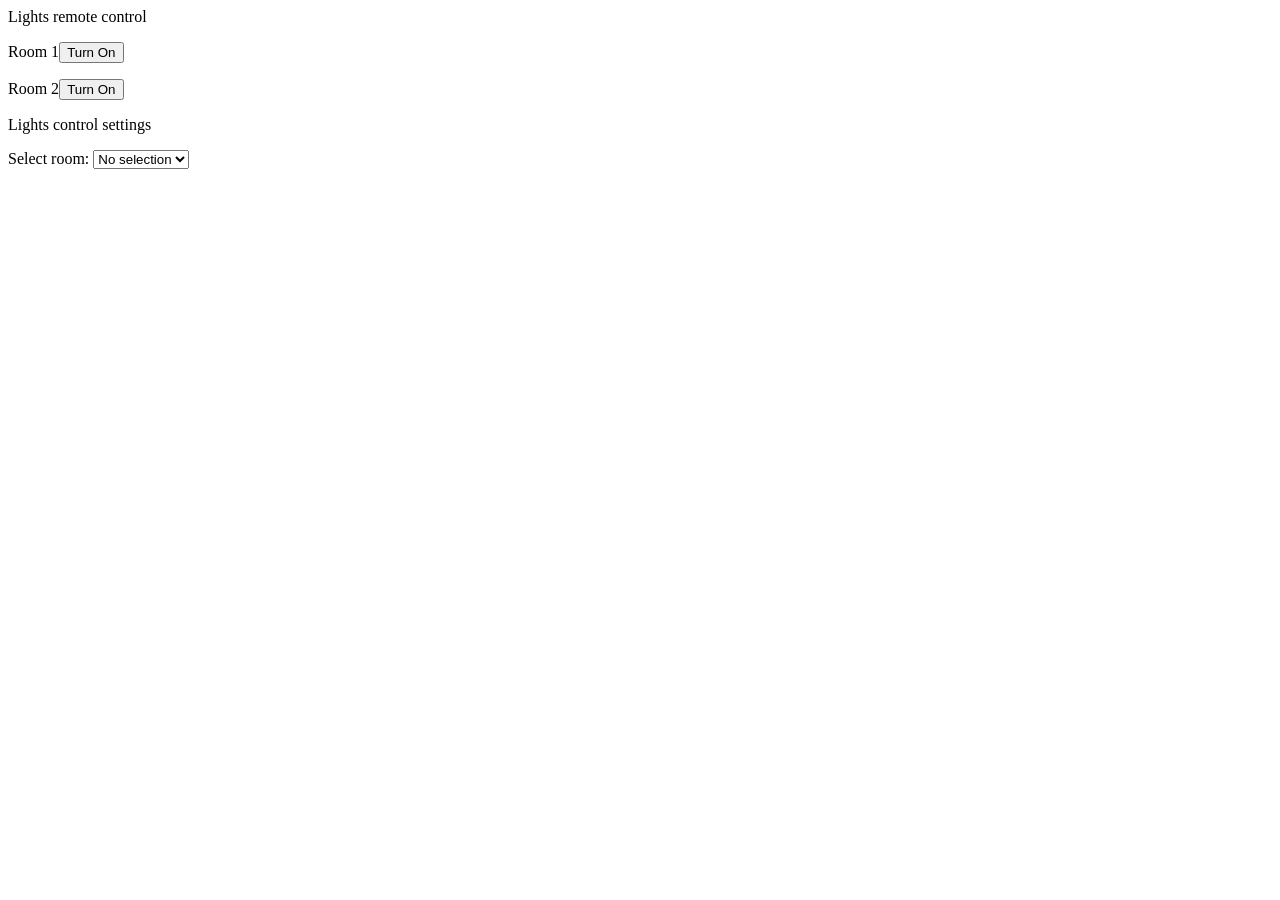
==== webServer/index.html @ 15e7fdaf "some frontend" ====
<html>
    <title>Home Automation Lights Control</title>
    <head>
        <script src="index.js"></script>
        <style>
            /* put the css here */
        </style>
    </head>
    <body>
        <div class="mainContainer">
            <div class="subContainer" id="lightCtrlSwitches">
                <p>Lights remote control</p>
                <p>
                    <label>Room 1</label><button>Turn On</button>
                </p>
                <p>
                    <label>Room 2</label><button>Turn On</button>
                </p>
            </div>
            <div class="subContainer" id="lightCtrlSettings">
                <p>Lights control settings</p>
                <div id="lightCtrlSettingsForm">
                    <p>
                        <label>Select room: </label>
                        <select id="roomsAvailable" onchange="selectRoom">
                            <option value="">No selection</option>
                        </select>
                    </p>
                </div>
            </div>
        </div>
    </body>
</html>
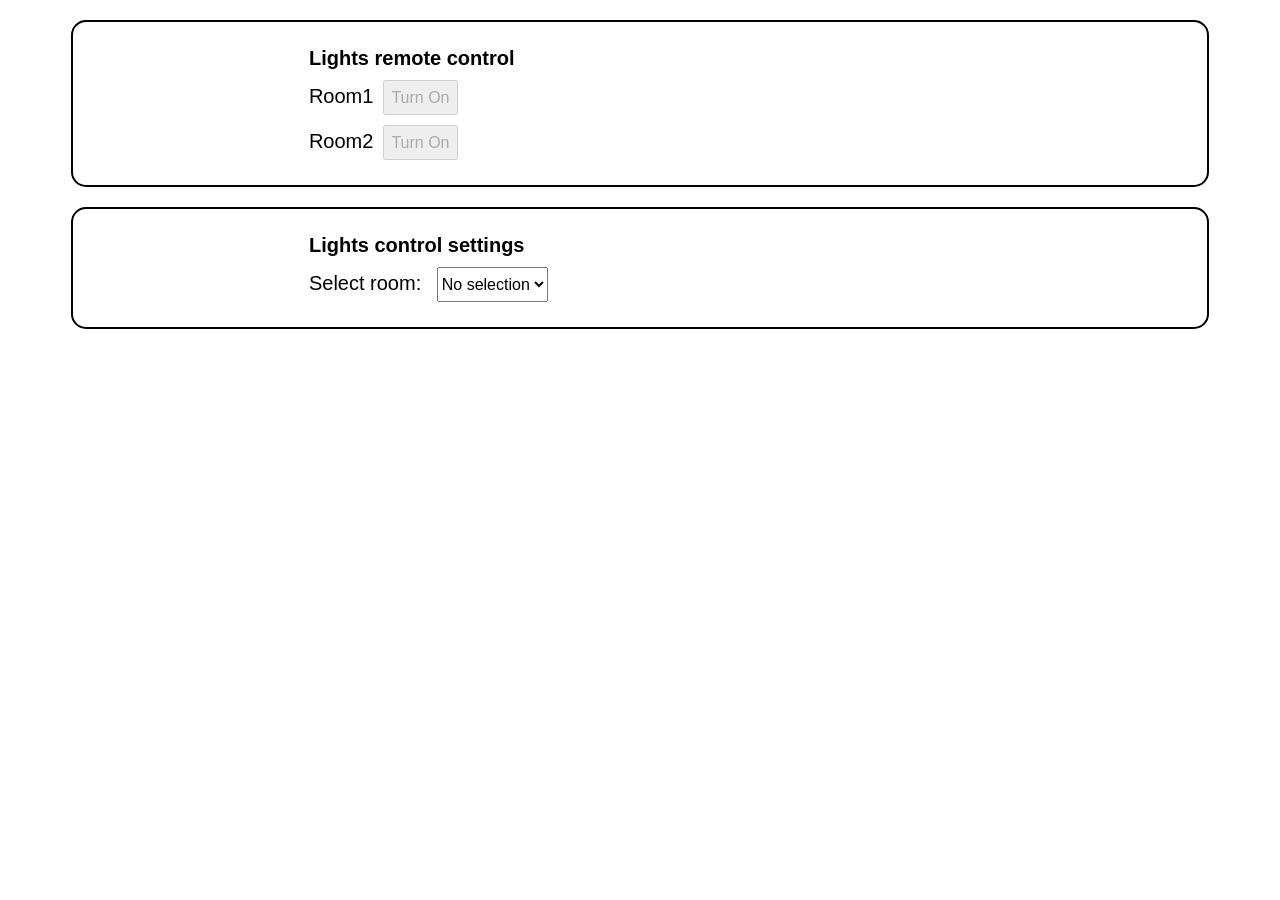
==== commit 7fee6aff: "backend added pir and touch sensor, frontend added js code" ====
--- a/webServer/index.html
+++ b/webServer/index.html
@@ -1,33 +1,37 @@
 <html>
     <title>Home Automation Lights Control</title>
     <head>
+        <meta name="viewport" content="width=device-width, initial-scale=1.0">
+        <script src="jquery371.min.js"></script>
         <script src="index.js"></script>
         <style>
-            /* put the css here */
+            .mainContainer {width: 90%; margin:auto; font-family: Arial, Helvetica, sans-serif; font-size: 15pt;}
+            .subContainer {border:2px black solid; border-radius:15px; padding:15px; margin:20px 0;}
+            .subContainerRow {width:60%; margin:10px auto;}
+            .userInput {height:35px; margin-left:10px; font-size:12pt;}
+            #lightCtrlSettingsForm .formField {display:block; margin:10px auto; }
         </style>
     </head>
     <body>
         <div class="mainContainer">
             <div class="subContainer" id="lightCtrlSwitches">
-                <p>Lights remote control</p>
-                <p>
-                    <label>Room 1</label><button>Turn On</button>
-                </p>
-                <p>
-                    <label>Room 2</label><button>Turn On</button>
-                </p>
+                <p class="subContainerRow" style="font-weight: bold;">Lights remote control</p>
+                <!-- Each room switch button row populates here-->
             </div>
             <div class="subContainer" id="lightCtrlSettings">
-                <p>Lights control settings</p>
-                <div id="lightCtrlSettingsForm">
-                    <p>
-                        <label>Select room: </label>
-                        <select id="roomsAvailable" onchange="selectRoom">
-                            <option value="">No selection</option>
-                        </select>
-                    </p>
+                <p class="subContainerRow" style="font-weight: bold;">Lights control settings</p>
+                <p class="subContainerRow">
+                    <label>Select room: </label>
+                    <select id="selRoomDrpDwn" class="userInput">
+                        <option value="">No selection</option>
+                        <!-- Each room selection option populates here-->
+                    </select>
+                </p>
+                <div id="lightCtrlSettingsForm" class="subContainerRow">
+                    <!-- Each settings field populates here-->
                 </div>
             </div>
         </div>
     </body>
-</html>+</html>
+
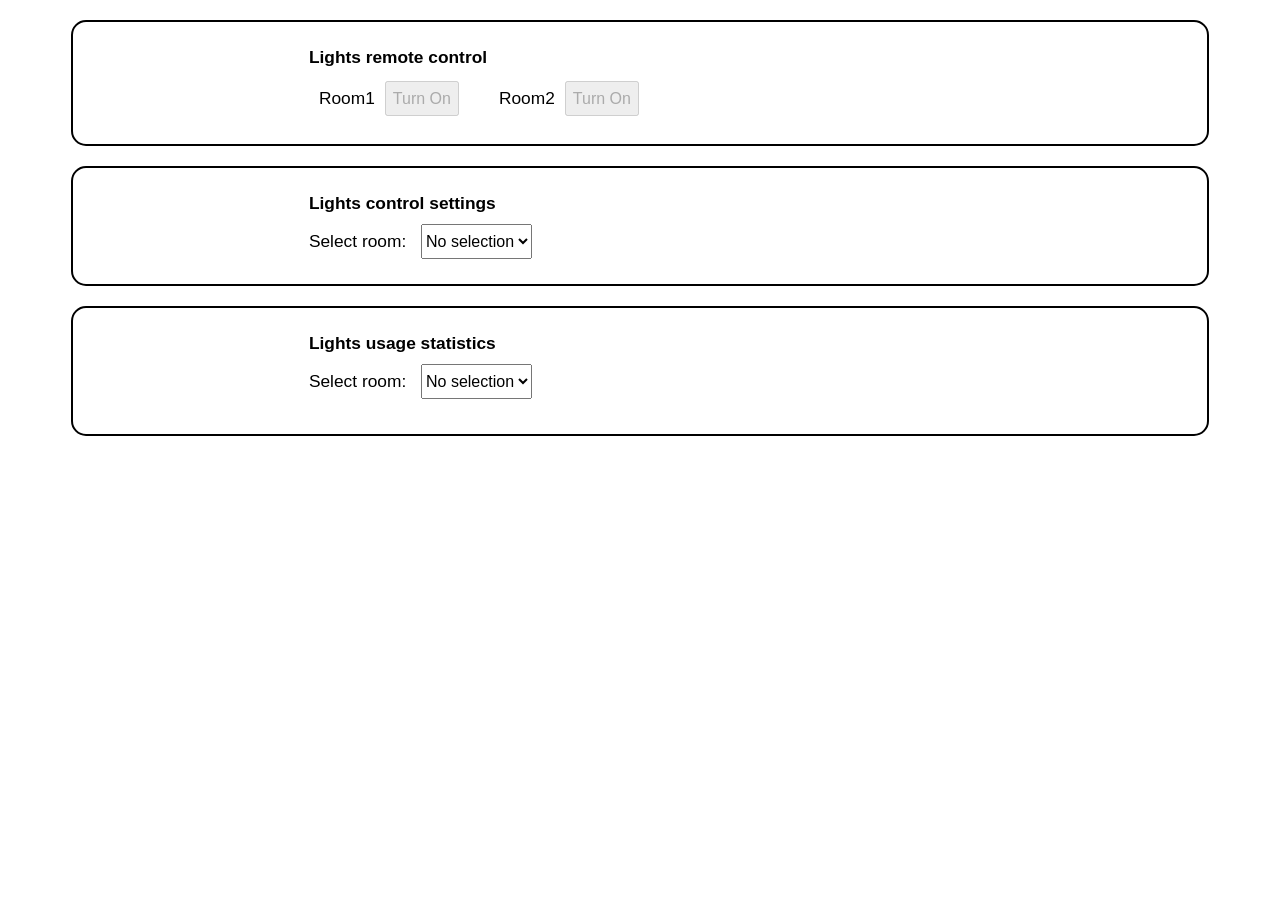
==== commit 010a2acb: "added light usage charts, improved further dashboard and controller python script" ====
--- a/webServer/index.html
+++ b/webServer/index.html
@@ -3,35 +3,57 @@
     <head>
         <meta name="viewport" content="width=device-width, initial-scale=1.0">
         <script src="jquery371.min.js"></script>
-        <script src="index.js"></script>
+        <script src="chartjs.js"></script>
         <style>
-            .mainContainer {width: 90%; margin:auto; font-family: Arial, Helvetica, sans-serif; font-size: 15pt;}
+            .mainContainer {width: 90%; margin:auto; font-family: Arial, Helvetica, sans-serif; font-size: 13pt;}
             .subContainer {border:2px black solid; border-radius:15px; padding:15px; margin:20px 0;}
             .subContainerRow {width:60%; margin:10px auto;}
             .userInput {height:35px; margin-left:10px; font-size:12pt;}
+            #switchButtons {display: flex; flex-direction: row; flex-wrap: wrap;}
+            .switchButton {width:160px; margin:3px 10px;}
             #lightCtrlSettingsForm .formField {display:block; margin:10px auto; }
+            #lightUsageStatsChart {display:flex; flex-direction: row; flex-wrap: wrap;}
+            .statChart {max-width:42%; min-height:300px; max-height:300px; margin:10px 20px;}
         </style>
     </head>
     <body>
         <div class="mainContainer">
             <div class="subContainer" id="lightCtrlSwitches">
                 <p class="subContainerRow" style="font-weight: bold;">Lights remote control</p>
-                <!-- Each room switch button row populates here-->
+                <p class="subContainerRow" id="switchButtons">
+                    <!-- Each room switch button row populates here-->
+                </p>
             </div>
-            <div class="subContainer" id="lightCtrlSettings">
+            <div class="subContainer" id="lightCfgSettings">
                 <p class="subContainerRow" style="font-weight: bold;">Lights control settings</p>
                 <p class="subContainerRow">
                     <label>Select room: </label>
-                    <select id="selRoomDrpDwn" class="userInput">
+                    <select id="lightCfgSelRoom" class="userInput">
                         <option value="">No selection</option>
                         <!-- Each room selection option populates here-->
                     </select>
                 </p>
-                <div id="lightCtrlSettingsForm" class="subContainerRow">
+                <div id="lightCfgSettingsForm" class="subContainerRow">
                     <!-- Each settings field populates here-->
                 </div>
             </div>
+            <div class="subContainer" id="lightUsageStats">
+                <p class="subContainerRow" style="font-weight: bold;">Lights usage statistics</p>
+                <p class="subContainerRow">
+                    <label>Select room: </label>
+                    <select id="lightUsageSelRoom" class="userInput">
+                        <option value="">No selection</option>
+                        <!-- Each room selection option populates here-->
+                    </select>
+                </p>
+                <div id="lightUsageStatsChart" class="subContainerRow">
+                    <!-- Light usage charts display here-->
+                </div>
+            </div>
         </div>
+        <!-- local javascript at the end of body -->
+        <script src="lightUsageChart.js"></script>
+        <script src="index.js"></script>
     </body>
 </html>
 
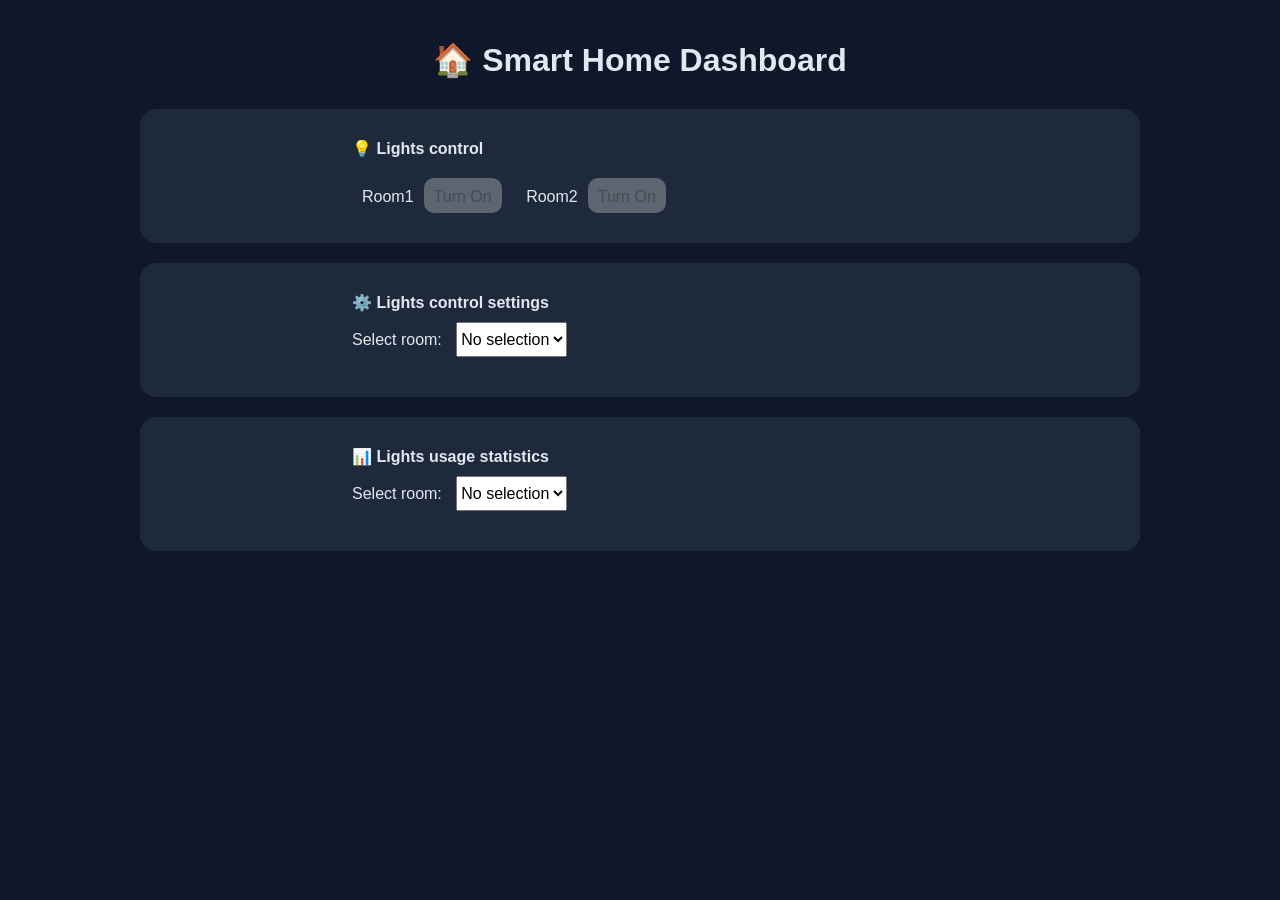
==== commit 34916eb7: "merged html and css code" ====
--- a/webServer/index.html
+++ b/webServer/index.html
@@ -1,31 +1,27 @@
 <html>
-    <title>Home Automation Lights Control</title>
     <head>
+        <meta charset="UTF-8">
+        <title>Home Automation Lights Dashboard</title>
         <meta name="viewport" content="width=device-width, initial-scale=1.0">
+        <!-- CSS -->
+        <link rel="stylesheet" href="index.css">
+        <!-- Libraries -->
         <script src="jquery371.min.js"></script>
         <script src="chartjs.js"></script>
-        <style>
-            .mainContainer {width: 90%; margin:auto; font-family: Arial, Helvetica, sans-serif; font-size: 13pt;}
-            .subContainer {border:2px black solid; border-radius:15px; padding:15px; margin:20px 0;}
-            .subContainerRow {width:60%; margin:10px auto;}
-            .userInput {height:35px; margin-left:10px; font-size:12pt;}
-            #switchButtons {display: flex; flex-direction: row; flex-wrap: wrap;}
-            .switchButton {width:160px; margin:3px 10px;}
-            #lightCtrlSettingsForm .formField {display:block; margin:10px auto; }
-            #lightUsageStatsChart {display:flex; flex-direction: row; flex-wrap: wrap;}
-            .statChart {max-width:42%; min-height:300px; max-height:300px; margin:10px 20px;}
-        </style>
     </head>
     <body>
-        <div class="mainContainer">
-            <div class="subContainer" id="lightCtrlSwitches">
-                <p class="subContainerRow" style="font-weight: bold;">Lights remote control</p>
-                <p class="subContainerRow" id="switchButtons">
+        <div class="appContainer">
+            <h1 class="appTitle">🏠 Smart Home Dashboard</h1>
+
+            <div class="subContainer">
+                <p class="subContainerRow" style="font-weight: bold;">💡 Lights control</p>
+                <p class="subContainerRow" id="switchBtnsGrid">
                     <!-- Each room switch button row populates here-->
                 </p>
             </div>
-            <div class="subContainer" id="lightCfgSettings">
-                <p class="subContainerRow" style="font-weight: bold;">Lights control settings</p>
+
+            <div class="subContainer">
+                <p class="subContainerRow" style="font-weight: bold;">⚙️ Lights control settings</p>
                 <p class="subContainerRow">
                     <label>Select room: </label>
                     <select id="lightCfgSelRoom" class="userInput">
@@ -33,12 +29,13 @@
                         <!-- Each room selection option populates here-->
                     </select>
                 </p>
-                <div id="lightCfgSettingsForm" class="subContainerRow">
+                <div class="subContainerRow" id="lightCfgSettingsForm">
                     <!-- Each settings field populates here-->
                 </div>
             </div>
-            <div class="subContainer" id="lightUsageStats">
-                <p class="subContainerRow" style="font-weight: bold;">Lights usage statistics</p>
+
+            <div class="subContainer">
+                <p class="subContainerRow" style="font-weight: bold;">📊 Lights usage statistics</p>
                 <p class="subContainerRow">
                     <label>Select room: </label>
                     <select id="lightUsageSelRoom" class="userInput">
@@ -46,10 +43,11 @@
                         <!-- Each room selection option populates here-->
                     </select>
                 </p>
-                <div id="lightUsageStatsChart" class="subContainerRow">
+                <div class="subContainerRow" id="lightUsageStatsChart">
                     <!-- Light usage charts display here-->
                 </div>
             </div>
+
         </div>
         <!-- local javascript at the end of body -->
         <script src="lightUsageChart.js"></script>
--- a/webServer/index.css
+++ b/webServer/index.css
@@ -0,0 +1,107 @@
+body {
+    margin: 0;
+    font-family: sans-serif;
+    background: #0f172a;
+    color: #e2e8f0;
+}
+
+/*  CONTAINERS & SUB CONTAINERS */
+
+.appContainer {
+    max-width: 1000px;
+    margin: auto;
+    padding: 20px;
+}
+
+.appTitle {
+    text-align: center;
+    margin-bottom: 30px;
+}
+
+.subContainer {
+    background: #1e293b;
+    border-radius: 16px;
+    padding: 20px;
+    margin-bottom: 20px;
+}
+
+.subContainerRow {
+    width:60%; 
+    margin:10px auto;
+}
+
+/* GLOBAL USER INPUT ITEMS i.e. BUTTONS, TEXT FIELDS */
+.userInput {
+    height:35px; 
+    margin-left:10px; 
+    font-size:12pt;
+}
+
+/* SWITCH BUTTONS */
+.switchBtnsGrid {
+    display: flex;
+    flex-wrap: wrap;
+    gap: 15px;
+}
+
+.switchBtnWrapper {
+    width:160px; 
+    margin:3px 10px;
+}
+
+/* BUTTON */
+.switchBtn {
+    margin-top: 10px;
+    padding: 10px;
+    border-radius: 10px;
+    border: none;
+    cursor: pointer;
+}
+
+.switchBtn.on {
+    background: #22c55e;
+    color: white;
+}
+
+.switchBtn.off {
+    background: #475569;
+    color: white;
+}
+
+/* FORM */
+#lightCfgSettingsForm {
+    width: 250px;
+    display: flex;
+    flex-direction: column;
+    gap: 10px
+}
+
+.cfgSettingsField {
+    height:50px;
+}
+
+.cfgSettingsField label {
+    display: inline-block;
+    width: 175px;
+}
+
+.cfgSettingsField input {
+    width: 50px;
+}
+
+/* CHART GRID */
+#lightUsageStatsChart {
+    width:800px;
+    display: flex;
+    flex-wrap: wrap;
+    gap: 20px;
+}
+
+.statChart {
+    background: white;
+    border-radius: 10px;
+    padding: 10px;
+    max-width: 45%;
+    min-height: 300px;
+    max-height: 300px;
+}
